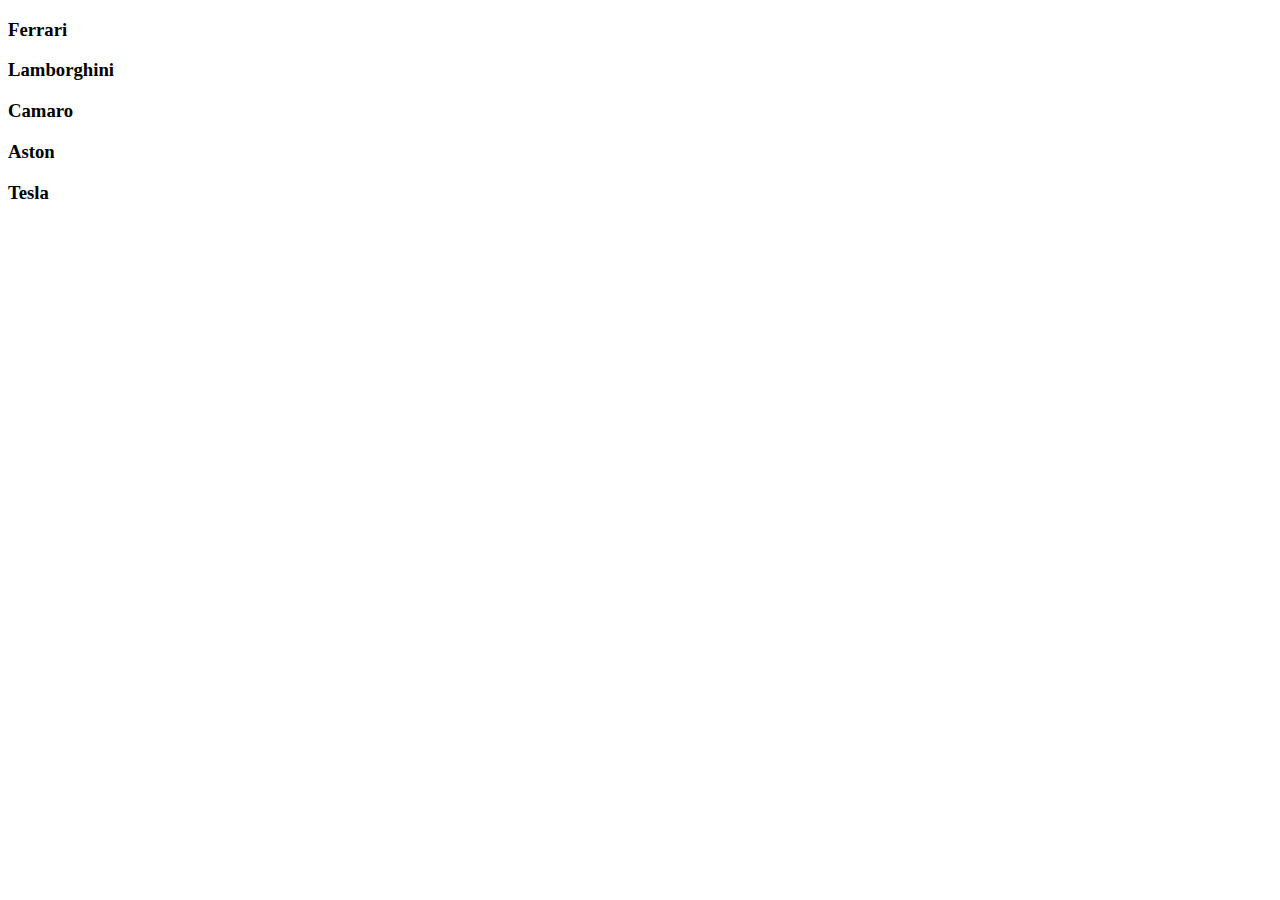
==== 01-cards/index.html @ e3216900 "started the marathon" ====
<!DOCTYPE html>
<html lang="en">
<head>
  <meta charset="UTF-8" />
  <meta name="viewport" content="width=device-width, initial-scale=1.0" />
  <link rel="stylesheet" href="css/main.css" />
  <title>Карточки | Проект 1</title>
</head>
<body>
<div class="container">
  <div
      class="slide"
      style="background-image: url('https://images.unsplash.com/photo-1583121274602-3e2820c69888?ixid=MnwxMjA3fDB8MHxwaG90by1wYWdlfHx8fGVufDB8fHx8&ixlib=rb-1.2.1&auto=format&fit=crop&w=1650&q=80');"
  >
    <h3>Ferrari</h3>
  </div>
  <div
      class="slide"
      style="
          background-image: url('https://images.unsplash.com/photo-1573950940509-d924ee3fd345?ixlib=rb-1.2.1&ixid=MnwxMjA3fDB8MHxwaG90by1wYWdlfHx8fGVufDB8fHx8&auto=format&fit=crop&w=1696&q=80');
        "
  >
    <h3>Lamborghini</h3>
  </div>
  <div
      class="slide"
      style="
          background-image: url('https://images.unsplash.com/photo-1492144534655-ae79c964c9d7?ixlib=rb-1.2.1&ixid=MnwxMjA3fDB8MHxwaG90by1wYWdlfHx8fGVufDB8fHx8&auto=format&fit=crop&w=1694&q=80');
        "
  >
    <h3>Camaro</h3>
  </div>
  <div
      class="slide"
      style="
          background-image: url('https://images.unsplash.com/photo-1535732820275-9ffd998cac22?ixlib=rb-1.2.1&ixid=MnwxMjA3fDB8MHxwaG90by1wYWdlfHx8fGVufDB8fHx8&auto=format&fit=crop&w=1650&q=80');
        "
  >
    <h3>Aston</h3>
  </div>
  <div
      class="slide"
      style="
          background-image: url('https://images.unsplash.com/photo-1554744512-d6c603f27c54?ixid=MnwxMjA3fDB8MHxwaG90by1wYWdlfHx8fGVufDB8fHx8&ixlib=rb-1.2.1&auto=format&fit=crop&w=1650&q=80');
        "
  >
    <h3>Tesla</h3>
  </div>
</div>
</body>
</html>
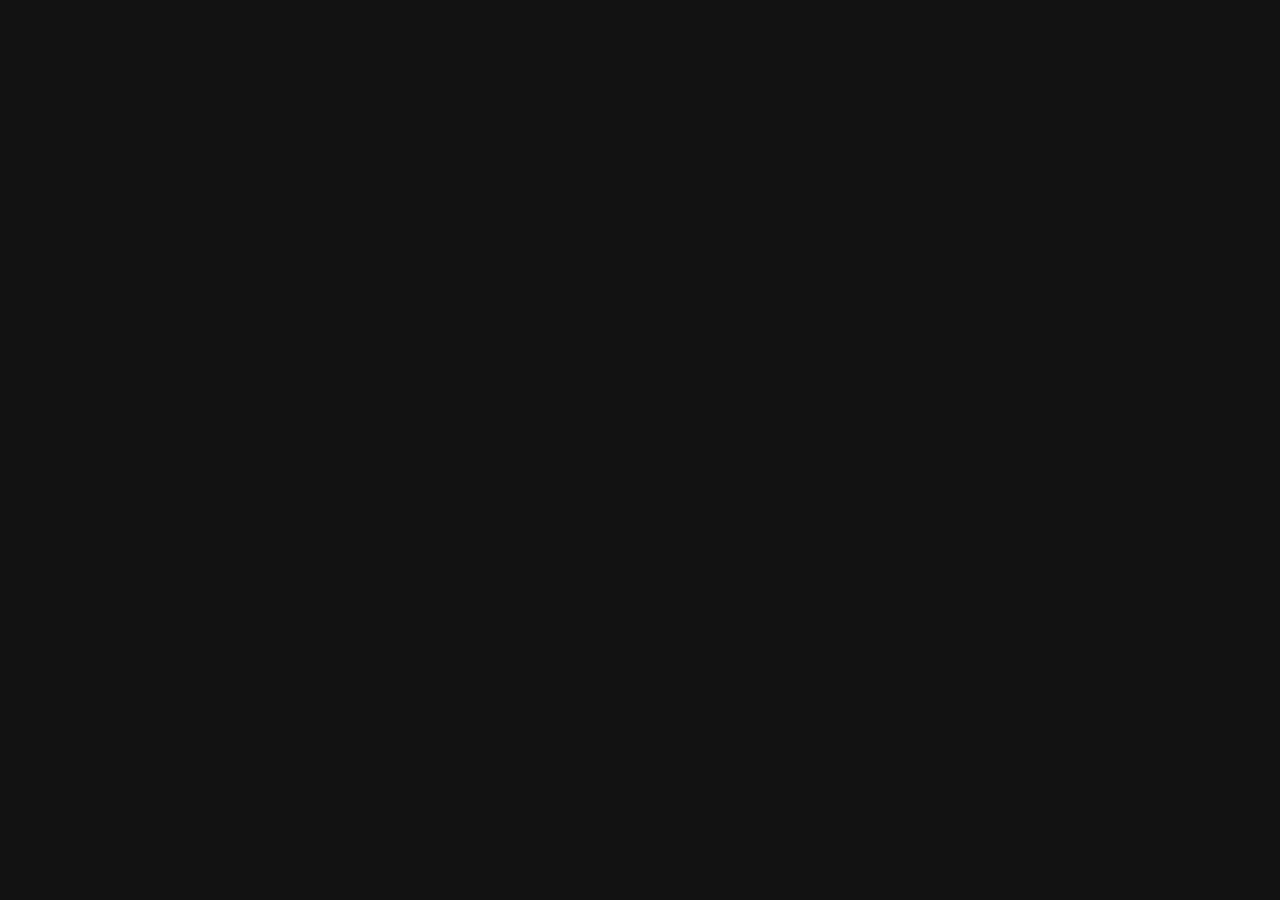
==== commit 3c0d657f: "made a project based on the lesson, modified some functionality" ====
--- a/01-cards/index.html
+++ b/01-cards/index.html
@@ -47,5 +47,6 @@
     <h3>Tesla</h3>
   </div>
 </div>
+<script src="js/script.js"></script>
 </body>
 </html>
--- a/01-cards/css/main.css
+++ b/01-cards/css/main.css
@@ -0,0 +1,63 @@
+@import url('https://fonts.googleapis.com/css?family=Muli&display=swap'); 
+
+* {
+  box-sizing: border-box;
+}
+
+body {
+  font-family: 'Muli', sans-serif;
+  overflow: hidden;
+  margin: 0;
+  background-color: #111;
+  height: 100vh;
+  display: flex;
+  justify-content: center;
+  align-items: center;
+}
+
+.container {
+  width: 100%;
+  display: flex;
+  padding: 0 20px;
+}
+
+.slide {
+  position: relative;
+  height: 80vh;
+  border-radius: 20px;
+  margin: 10px;
+  cursor: pointer;
+  color: #fff;
+  flex: 1;
+  background-size: cover;
+  background-position: center;
+  background-repeat: no-repeat;
+  transition: 500ms all ease-in-out;
+}
+
+.slide h3 {
+  position: absolute;
+  font-size: 24px;
+  bottom: 20px;
+  left: 20px;
+  margin: 0;
+  opacity: 0;
+  transition: .3s all ease-in;
+}
+
+.slide.active {
+  flex: 10;
+}
+
+.slide.active h3 {
+  opacity: 1;
+  transition: .3s all ease-in .4s; /* delay - 0.4s */
+}
+
+.filter {
+  filter: brightness(0.2);
+}
+
+.filter:hover {
+  filter: none;
+}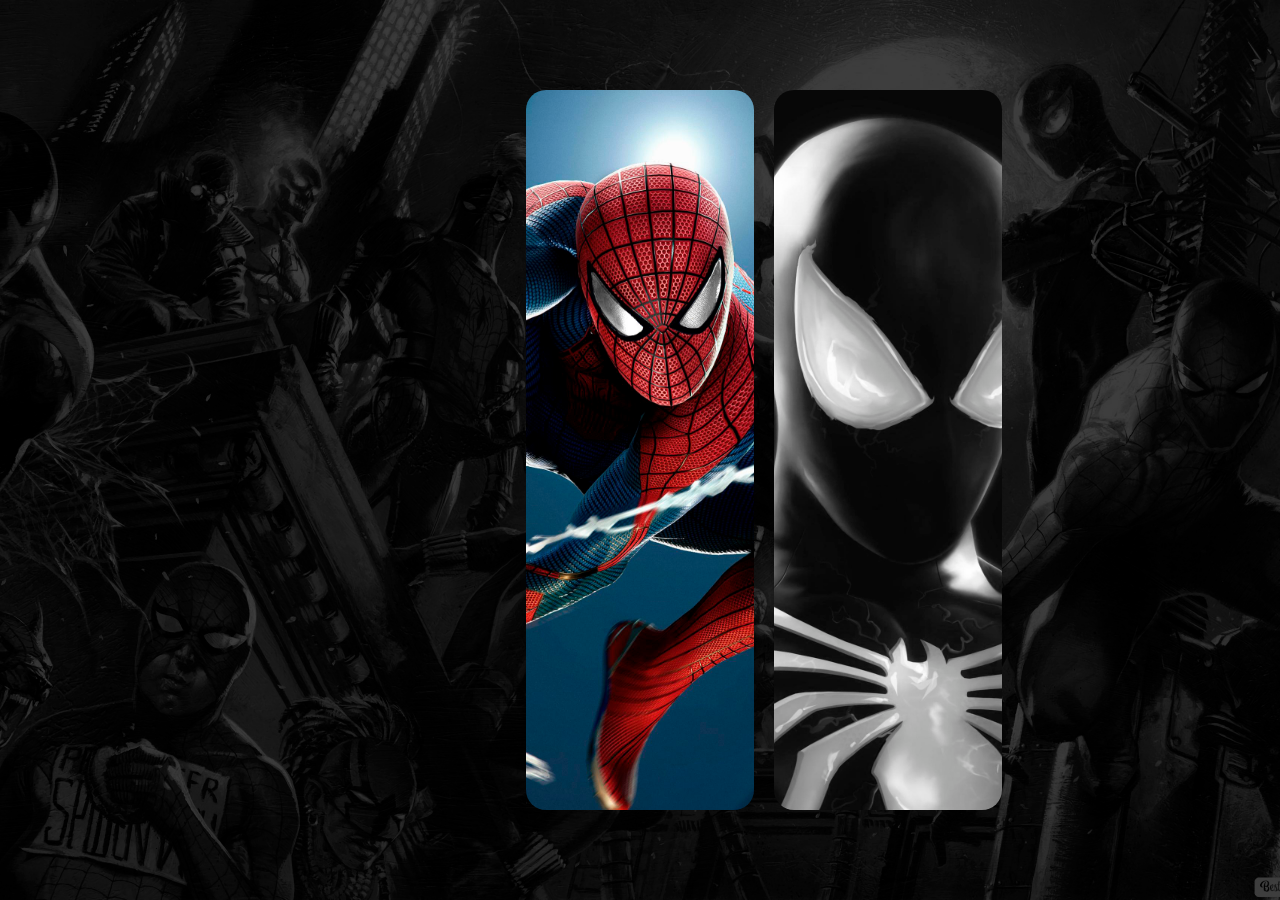
==== commit f76d2ab6: "i did my homework for the lesson: changed the background and added my own pictures for slides, chang" ====
--- a/01-cards/index.html
+++ b/01-cards/index.html
@@ -1,50 +1,51 @@
 <!DOCTYPE html>
-<html lang="en">
+<html lang="ru">
 <head>
   <meta charset="UTF-8" />
   <meta name="viewport" content="width=device-width, initial-scale=1.0" />
   <link rel="stylesheet" href="css/main.css" />
   <title>Карточки | Проект 1</title>
+  <link href="https://fonts.googleapis.com/css2?family=Yanone+Kaffeesatz:wght@600&display=swap" rel="stylesheet">
 </head>
 <body>
 <div class="container">
   <div
       class="slide"
-      style="background-image: url('https://images.unsplash.com/photo-1583121274602-3e2820c69888?ixid=MnwxMjA3fDB8MHxwaG90by1wYWdlfHx8fGVufDB8fHx8&ixlib=rb-1.2.1&auto=format&fit=crop&w=1650&q=80');"
+      style="background-image: url('https://images.hdqwalls.com/download/spidey-art-3i-2880x1800.jpg');"
   >
-    <h3>Ferrari</h3>
+    <h3>Классический</h3>
   </div>
   <div
       class="slide"
       style="
-          background-image: url('https://images.unsplash.com/photo-1573950940509-d924ee3fd345?ixlib=rb-1.2.1&ixid=MnwxMjA3fDB8MHxwaG90by1wYWdlfHx8fGVufDB8fHx8&auto=format&fit=crop&w=1696&q=80');
+          background-image: url('https://i.pinimg.com/originals/7b/ed/1f/7bed1f0dc15bcba3d90e3e80d18e3a24.jpg');
         "
   >
-    <h3>Lamborghini</h3>
+    <h3>Нуарный</h3>
   </div>
   <div
       class="slide"
       style="
-          background-image: url('https://images.unsplash.com/photo-1492144534655-ae79c964c9d7?ixlib=rb-1.2.1&ixid=MnwxMjA3fDB8MHxwaG90by1wYWdlfHx8fGVufDB8fHx8&auto=format&fit=crop&w=1694&q=80');
+          background-image: url('img/slide-3.jpg');
         "
   >
-    <h3>Camaro</h3>
+    <h3>Удивительный</h3>
   </div>
   <div
       class="slide"
       style="
-          background-image: url('https://images.unsplash.com/photo-1535732820275-9ffd998cac22?ixlib=rb-1.2.1&ixid=MnwxMjA3fDB8MHxwaG90by1wYWdlfHx8fGVufDB8fHx8&auto=format&fit=crop&w=1650&q=80');
+          background-image: url('img/slide-4.jpg');
         "
   >
-    <h3>Aston</h3>
+    <h3>Симбиот</h3>
   </div>
   <div
       class="slide"
       style="
-          background-image: url('https://images.unsplash.com/photo-1554744512-d6c603f27c54?ixid=MnwxMjA3fDB8MHxwaG90by1wYWdlfHx8fGVufDB8fHx8&ixlib=rb-1.2.1&auto=format&fit=crop&w=1650&q=80');
+          background-image: url('https://phonoteka.org/uploads/posts/2021-07/1625616368_11-phonoteka-org-p-severnii-pauk-art-yevgenii-zubkov-krasivo-12.jpg');
         "
   >
-    <h3>Tesla</h3>
+    <h3>Алый</h3>
   </div>
 </div>
 <script src="js/script.js"></script>
--- a/01-cards/css/main.css
+++ b/01-cards/css/main.css
@@ -1,14 +1,15 @@
-@import url('https://fonts.googleapis.com/css?family=Muli&display=swap'); 
 
 * {
   box-sizing: border-box;
 }
 
 body {
-  font-family: 'Muli', sans-serif;
+  font-family: 'Yanone Kaffeesatz', sans-serif;
+  font-weight: 600;
   overflow: hidden;
   margin: 0;
-  background-color: #111;
+  /* background-color: #111; */
+  background: url(../img/bg.jpg) no-repeat center top / cover;
   height: 100vh;
   display: flex;
   justify-content: center;
@@ -37,12 +38,18 @@
 
 .slide h3 {
   position: absolute;
-  font-size: 24px;
-  bottom: 20px;
-  left: 20px;
+  font-size: 28px;
+  text-align: center;
+  text-transform: uppercase;
+  bottom: 0px;
   margin: 0;
+  padding: 15px;
   opacity: 0;
   transition: .3s all ease-in;
+  letter-spacing: 5px;
+  background-color: rgba(0, 0, 0, 0.8);
+  border-radius: 0 0 20px 20px;
+  width: 100%;
 }
 
 .slide.active {
